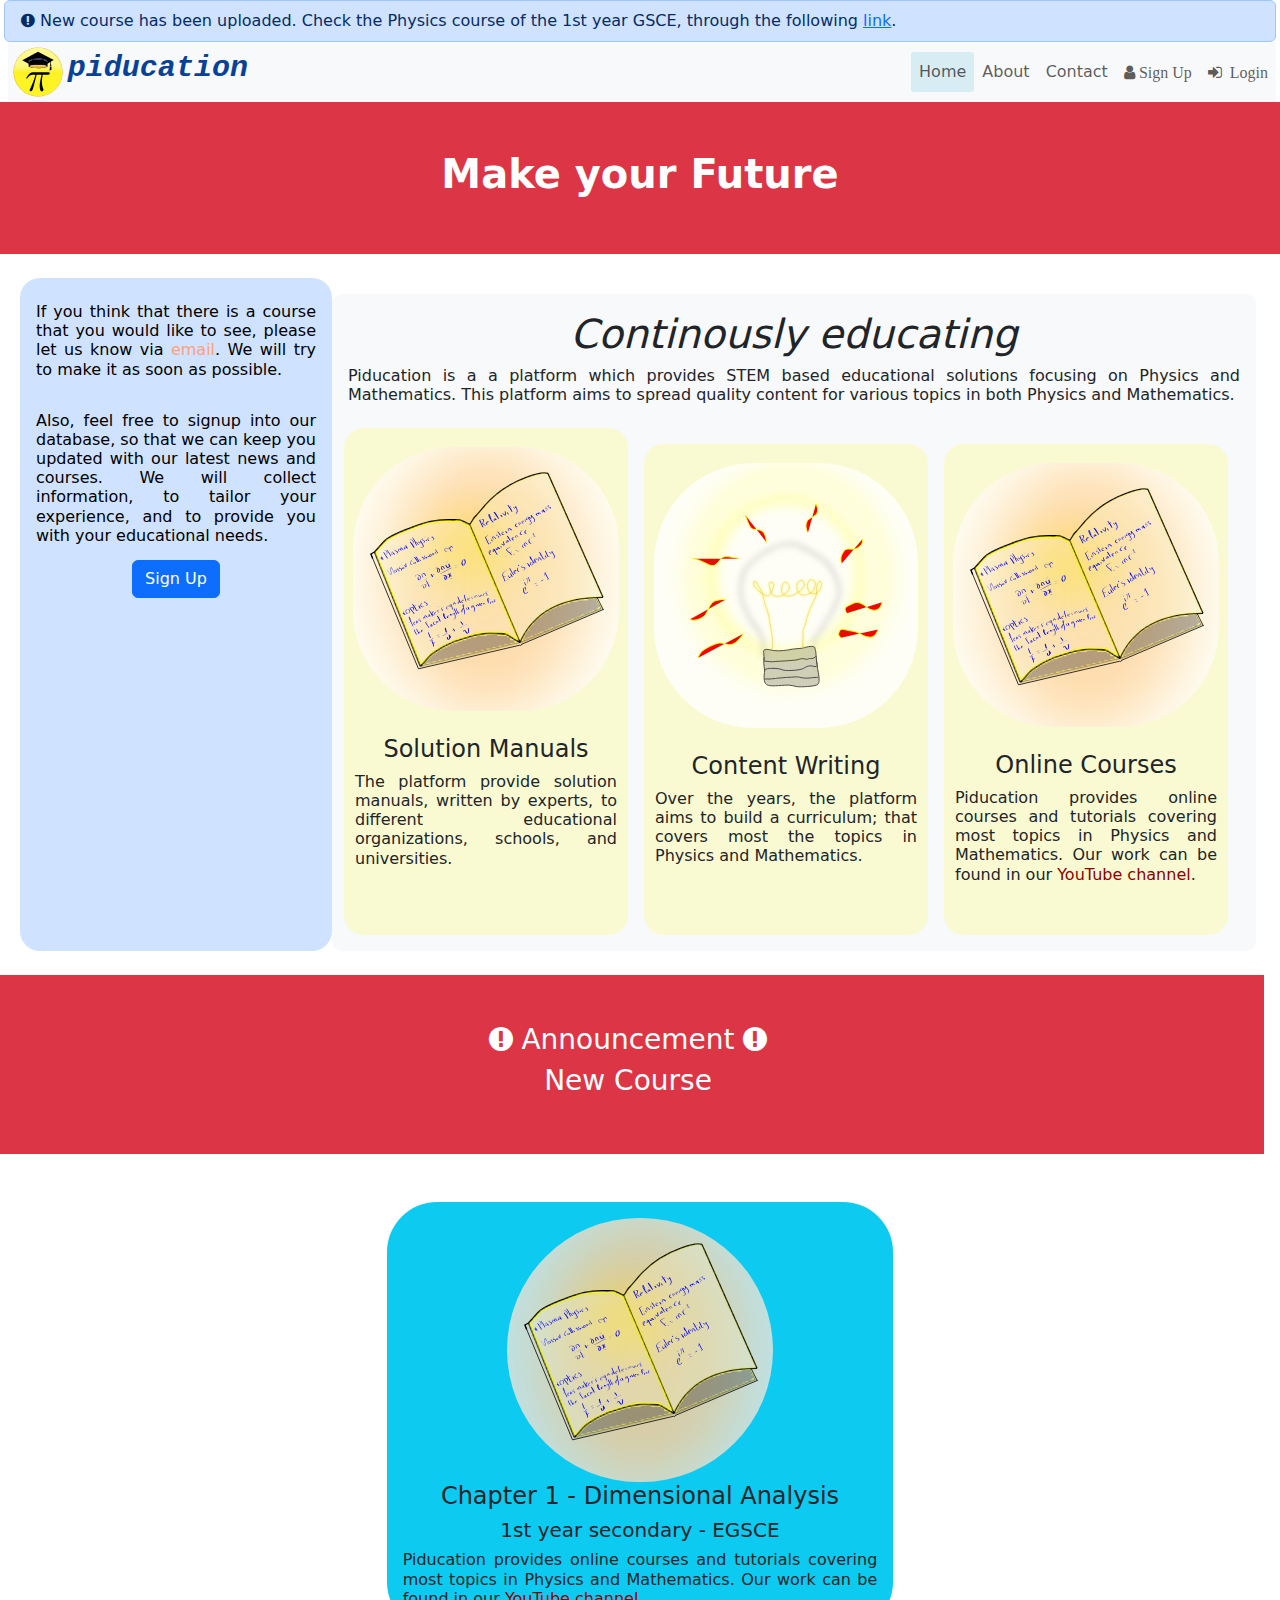
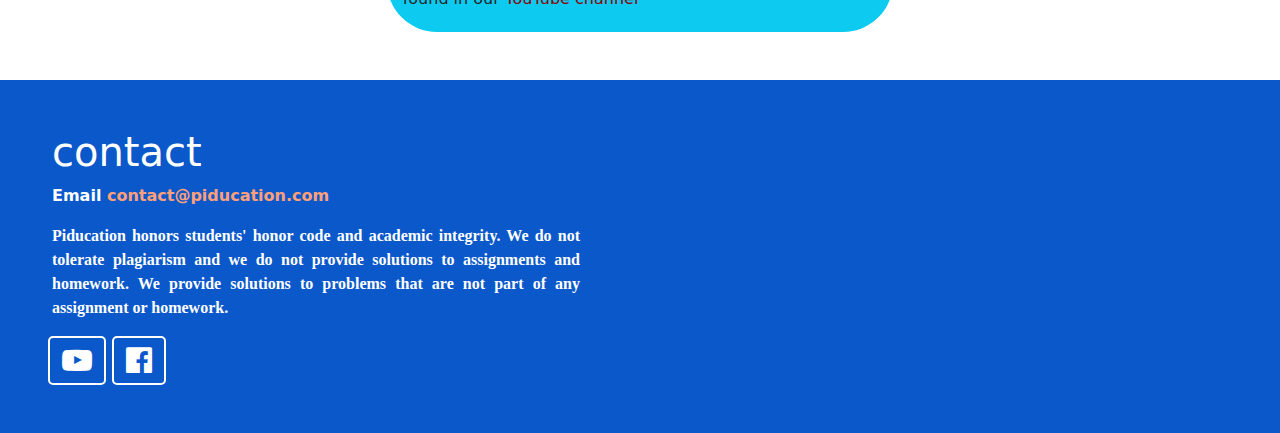
==== index.html @ b72d4b3a "Add files via upload" ====
<!DOCTYPE html>


<html>
<head>
<title>Pidcuation</title>

<meta name="viewport" content="width=device-width, initial-scale=1.0">
<link rel="stylesheet" href="https://cdnjs.cloudflare.com/ajax/libs/font-awesome/4.7.0/css/font-awesome.min.css">
<link href="https://cdn.jsdelivr.net/npm/bootstrap@5.2.1/dist/css/bootstrap.min.css" rel="stylesheet">
<script src="https://cdn.jsdelivr.net/npm/bootstrap@5.2.1/dist/js/bootstrap.bundle.min.js"></script>
<script src="https://cdn.jsdelivr.net/npm/jquery@3.6.0/dist/jquery.slim.min.js"></script>
<script src="https://cdn.jsdelivr.net/npm/popper.js@1.16.1/dist/umd/popper.min.js"></script>
<link rel="stylesheet" href="theme.css">
<link rel="icon" href="LogoAd.svg" type="image/svg+xml">

</head>
<!-- ############################################################ -->
<body>
    <div class="col ms-1 me-1">
        <div class="vstack">

<!-- ######################################################################################## -->
<!-- this is the navigation part --><!-- this is the navigation part --><!-- this is the navigation part --><!-- this is the navigation part --><!-- this is the navigation part -->      



<!-- This section is navbar section plus information bar on the top of the page -->
<div class="alert alert-primary py-2 gy-0" role="alert" style="margin-bottom:0;"> <i class="fa fa-exclamation-circle" aria-hidden="true"></i>
</svg> New course has been uploaded. Check the Physics course of the 1st year GSCE, through the following <a href="about.html"> link</a>.</div>

<nav class="navbar navbar-expand-md bg-light navbar-custom sticky-top py-0 ms-1 pd-1">
<img src="LogoAd.svg" style="float:left;max-height:50px;margin: 5px;" class="rounded-pill">
<h5><a class="navbar-brand" href="#" style="font-size:1.5em;font-weight:bolder;font-family:'Courier New', Courier, monospace; ">piducation</a> </h5>
<button class="navbar-toggler me-3" type="button" data-bs-toggle="collapse" data-bs-target="#myNavbar" aria-controls="navbarSupportedContent" aria-expanded="true" aria-label="Toggle navigation" style="background-color:transparent;border: solid 1.5px rgb(20, 119, 219);border-radius: 2px;margin-right:10px;">
  <i class="fa fa-navicon" style="font-size:1.5em;color:rgb(20, 119, 219)"></i>
</button> 
      
                         
</button>

  <div class="collapse navbar-collapse" id="myNavbar">
  <ul class="navbar-nav ms-auto" >
      <li class="nav-item active">
          <a class="nav-link" href="index.html">Home</a>
      </li>
      <li class="nav-item">
          <a class="nav-link border-right" href="about_bs.html">About</a>
      </li>
      <li class="nav-item">
        <a class="nav-link border-right" href="contact_bs.html">Contact</a>
    </li>
      <li class="nav-item">
       <a class="nav-link  fa fa-user" href="signup_bs.html">  Sign Up</a>
         
      </li>
      <li class="nav-item">
          <a class="nav-link fa fa-sign-in" href="login_bs.html">&nbsp; Login</a>
      </li>
        
      </ul>
</div>
</nav>
<!-- This marks the end of the navigation bar done successfully -->



<!-- this is the navigation part --><!-- this is the navigation part --><!-- this is the navigation part --><!-- this is the navigation part --><!-- this is the navigation part --><!-- this is the navigation part --><!-- this is the navigation part -->
<!-- ######################################################################################## -->
         
            

            <div class="row "> <!-- first row moto-->
                <div class="col bg-danger text-bg-danger py-5 d-flex justify-content-center align-items-center" > <h1 style="font-weight: 900; ">Make your Future</h1>
                </div>
            </div>
        
            <div class="container-fluid">
                <div class="row g-0 mt-4 mb-4" > <!-- Inbody-->
                             <!-- the First hstack of the inbody-->
                                <div class="col-md-3 col-lg-3 col-sm-12 ms-1 me-0 px-3 bg-cust py-2 mt-0 pt-4" style="text-align:justify;border-radius:20px; "> <!-- this is the column at which the second in-boyd starts--><h6 style="color:black">

                                    If you think that there is a course that you would like to see, please let us know via <a href="emailto:contact@piducation.com" style="text-decoration: none; color:lightsalmon">email</a>. We will try to make it as soon as possible.
                                  </h6>
                                  <br>
                                  <h6 style="color:black;">
                                    Also, feel free to signup into our database, so that we can keep you updated with our latest news and courses. We will collect information, to tailor your experience, and to provide you with your educational needs.
                                  </h6>
                                  <h6 class="btn bg-cust d-flex align-items-center justify-content-center mx-auto">
                                    <button type="button" class="btn btn-primary">Sign Up</button>

                                  </h6>
                                  </div>
                                  <div class="col-md col-lg col-sm-12 bg-light ms-0 g-0 mt-3 pt-3 me-2" style="border-radius:10px;" >
                                  <div class=" col-12">
                                      <h1 style="font-style:oblique; text-align:center"> Continously educating
                                      </h1>
                                      <h6 class="px-3" style="text-align:justify;">
                                          Piducation is a a platform which provides STEM based educational solutions focusing on Physics and Mathematics. This platform aims to spread quality content for various topics in both Physics and Mathematics. 
                                      </h6>
                                  </div>
                                  <div class="container-fluid">
                                      <div class="row py-3">
                                   <!-- the  subhstack-->
                                            <div class="d-sm-none d-xxl-flex d-lg-flex d-md-block align-top">
                                                <div class="col me-3 py-3" style="background-color:lightgoldenrodyellow;border: solid 0.25vw transparent; border-radius:20px;;"><!-- the first subhstack-->
                                                    <img  src="Book.svg" class="mx-auto d-block img-fluid" alt="Book" style="background-color:rgba(255,255,255,0.8);align-items:center;justify-content: center;align-content: center;border-radius:100px;">
                                                    <div class="py-4 px-2">
                                                        <h4 style="text-align: center;">
                                                            Solution Manuals
                                                        </h4> 
                                                        <h6 style="text-align: justify;">
                                                            The platform provide solution manuals, written by experts, to different  educational organizations, schools, and universities.
                                                        </h6>
                                                    </div>
                                        </div> <!-- first subhstack Closed-->
                                        
                                        <div class="col me-3 py-3 mt-3" style="background-color:lightgoldenrodyellow;border: solid 0.25vw transparent; border-radius:20px;"> <!-- the second subhstack-->
                                                    <img src="Bulb.svg" class="mx-auto d-block img-fluid" alt="Bulb" style="background-color:rgba(255,255,255,0.8);border-radius: 100px;">
                                                    <div class="py-4 px-2">
                                                        <h4 style="text-align: center;">Content Writing</h4>
                                                    <h6 style="text-align: justify;">
                                                        Over the years, the platform aims to build a curriculum; that covers most the topics in Physics and Mathematics.
                                                    </h6>
                                                    </div>
                                            </div> <!-- the second subhstack closed-->
                                            
                                            <div class="col me-3 py-3 mt-3" style="background-color:lightgoldenrodyellow;border: solid 0.25vw transparent; border-radius:20px; "> <!-- the third subhstack-->
                                                    <img  src="Book.svg" class="mx-auto d-block img-fluid" alt="Logo" style="background-color:rgba(255,255,255,0.8); border-radius: 100px;">
                                                    <div class="py-4 px-2">
                                                        <h4 style="text-align: center;">
                                                            Online Courses
                                                        </h4>
                                                        <h6 style="text-align: justify">
                                                            Piducation provides online courses and tutorials covering most topics in Physics and Mathematics. Our work can be found in our <a href="https://www.youtube.com/channel/UCIh7uDOyyIlbKJDguNLMVwQ" style="text-decoration: none; color:darkred">YouTube channel</a>.
                                                        </h6>
                                                    </div>
                                                </div>
                                            </div>
                                        </div>
                                    </div>
                                            <div class="container-fluid">
                                                <div class="vstack d-lg-none d-md-none d-xl-none d-xxl-none d-flex justify-content-center align-items-center">
                                                    <div class="col-sm-6  py-3 pe-3" style="background-color:lightgoldenrodyellow;border: solid 0.25vw transparent; border-radius:20px;;"><!-- the first subhstack-->
                                                        <img  src="Book.svg" class="mx-auto d-block img-fluid" alt="Book" style="background-color:rgba(255,255,255,0.8);align-items:center;justify-content: center;align-content: center;border-radius:100px;">
                                                        <div class="py-4 px-2">
                                                            <h4 style="text-align: center;">
                                                                Solution Manuals
                                                            </h4> 
                                                            <h6 style="text-align: justify;">
                                                                The platform provide solution manuals, written by experts, to different  educational organizations, schools, and universities.
                                                            </h6>
                                                        </div>
                                            </div> <!-- first subhstack Closed-->
                                            
                                            <div class="col-sm-6 py-3 pe-3 mt-3" style="background-color:lightgoldenrodyellow;border: solid 0.25vw transparent; border-radius:20px;"> <!-- the second subhstack-->
                                                        <img src="Bulb.svg" class="mx-auto d-block img-fluid" alt="Bulb" style="background-color:rgba(255,255,255,0.8);border-radius: 100px;">
                                                        <div class="py-4 px-2">
                                                            <h4 style="text-align: center;">Content Writing</h4>
                                                        <h6 style="text-align: justify;">
                                                            Over the years, the platform aims to build a curriculum; that covers most the topics in Physics and Mathematics.
                                                        </h6>
                                                        </div>
                                                </div> <!-- the second subhstack closed-->
                                                
                                                <div class="col-sm-6 mt-3 py-3 pe-3" style="background-color:lightgoldenrodyellow;border: solid 0.25vw transparent; border-radius:20px; "> <!-- the third subhstack-->
                                                        <img  src="Book.svg" class="mx-auto d-block img-fluid" alt="Logo" style="background-color:rgba(255,255,255,0.8); border-radius: 100px;">
                                                        <div class="py-4 px-2">
                                                            <h4 style="text-align: center;">
                                                                Online Courses
                                                            </h4>
                                                            <h6 style="text-align: justify">
                                                                Piducation provides online courses and tutorials covering most topics in Physics and Mathematics. Our work can be found in our <a href="https://www.youtube.com/channel/UCIh7uDOyyIlbKJDguNLMVwQ" style="text-decoration: none; color:darkred">YouTube channel</a>.
                                                            </h6>
                                                        </div>
                                                    </div>
                                                </div>
                                            </div>
                                       
                                         
                                       <!-- This is the closure tag of the three cards-->
                                      
                                      
                                       <!-- this is the closure of the first column in the inbody hstack--> 
                                  </div> <!-- closure of the first hstack inbody-->
                                  
                                  
                                   <!-- this is the column at which the second in-boyd ends-->
                                  
                               <!-- Closure tag for general Hstack Tag-->
                        
                        
                <!-- closure tag of the col--> 
                
                </div>
            </div>
            <div class="container-fluid">
              <div class="row">
                <div class="row px-5 py-5 bg-danger text-bg-danger ">
                    <div class="col ">

                    <div class="hstack d-grid  justify-content-center align-items-center">
                        <div class="col">
                            <h3 style="text-decoration: none;"> <i class="fa fa-exclamation-circle d-inline-flex"></i> Announcement <i class="fa fa-exclamation-circle d-inline-flex"></i> </h3>
                        </div>
                        <div class="col d-grid  justify-content-center align-items-center">
                            <h3 >New Course</h3>
                        </div>
                    </div>
                    </div>
                </div>
              </div>
              
              <div class="container-fluid">
                <div class="row justify-content-center px-3 py-5">
                    <div class="col-md-5 col-lg-5 col-sm-9 bg-info py-3 px-3" style="border-radius:50px">
                        
                            <img class="mx-auto d-block img-fluid" src="Book.svg" alt="Book" style="background-color:rgba(233, 233, 233, 0.8); border-radius: 200px;">
                        
                    
                        <h4 style="text-align: center;">
                            Chapter 1 - Dimensional Analysis
                        </h4>
                        <h5 style="text-align: center;">1st year secondary - EGSCE</h5>
                        <h6 style="text-align: justify;">
                            Piducation provides online courses and tutorials covering most topics in Physics and Mathematics. Our work can be found in our <a href="https://www.youtube.com/channel/UCIh7uDOyyIlbKJDguNLMVwQ" style="text-decoration: none; color:darkred">YouTube channel</a>
                        </h6>
                      </div>
                </div>
              </div>
              </div>


        
<!-- ############################################################ -->
    <div class="row" style="background-color:#0a58ca;"> <!-- Footer-->
        <div class="col-lg-6 col-md-7 col-sm-9">
            <div class="vstack px-5 py-5">
                <div class="col">
                    <h1 style="color:white">contact</h1>
                </div>
                <div class ="col">
                    <p style="color:white; font-weight:bold" >Email <a href="emailto:contact@piducation.com" style="text-decoration:none; color:lightsalmon ">contact@piducation.com</a></p>
                </div>
                <div class="col-12">
                    <p style="color:white;text-align:justify;font-weight: bold; font-family: fantasy">
                    Piducation honors students' honor code and academic integrity. We do not tolerate plagiarism and we do not provide solutions to assignments and homework. We provide solutions to problems that are not part of any assignment or homework.
                    </p>
                </div>
                <div class="col px-2">
                    <div class="row social" >
                        <!--   <a target = "blank" href = '#'><i class="fab fa-twitch"></i></a> -->
                           <a target = "blank" name="yt" href ='https://youtube.com/channel/UCIh7uDOyyIlbKJDguNLMVwQ'><i class="fa fa-youtube-play"></i></a>
                           <!-- <a target = "blank" href='#' ><i class="fab fa-twitter"></i></a> -->
                           <a target = "blank" name = "fb" href='https://www.facebook.com/piducation'><i class='fa fa-facebook-official'></i></a>
                        <!--   <a target = "blank" href='#'><i class='fab fa-instagram'></i></a>
                          <a target="blank" href="#"> <i class="fab fa-discord"></i></a> -->
                         </div> <!-- end tag of the social icons--> 
                </div>
            </div>
        </div>
    </div>

</div>
</div>
</div> <!-- closure tag for the whole row of the inboy-->


<script type="text/javascript">
    function mousehandler(e) {
        var myevent = (isNS) ? e : event;
        var eventbutton = (isNS) ? myevent.which : myevent.button;
        if ((eventbutton == 2) || (eventbutton == 3)) return false;
    }
    document.oncontextmenu = mischandler;
    document.onmousedown = mousehandler;
    document.onmouseup = mousehandler;
    function disableCtrlKeyCombination(e) {
        var forbiddenKeys = new Array("a", "s", "c", "x","u");
        var key;
        var isCtrl;
        if (window.event) {
            key = window.event.keyCode;
            //IE
            if (window.event.ctrlKey)
                isCtrl = true;
            else
                isCtrl = false;
        }
        else {
            key = e.which;
            //firefox
            if (e.ctrlKey)
                isCtrl = true;
            else
                isCtrl = false;
        }
        if (isCtrl) {
            for (i = 0; i < forbiddenKeys.length; i++) {
                //case-insensitive comparation
                if (forbiddenKeys[i].toLowerCase() == String.fromCharCode(key).toLowerCase()) {
                    return false;
                }
            }
        }
        return true;
    }
</script>
<script language="javascript">
    var noPrint=true;
    var noCopy=true;
    var noScreenshot=true;
    var autoBlur=true;
</script>


<script type="text/javascript" src="noprint.js"></script> 
    

<body oncontextmenu="return false"></body>
</body>
</html>
---- theme.css ----
.bg-custom{
  background-color: rgb(20, 119, 219);
}

.bg-cust{
    background-color: #cfe2ff;
  }
.navbar-custom {
  background-color: rgb(20, 119, 219);
}
/* Modify brand and text color */

.navbar-custom 
.navbar-custom .navbar-text {
  color: rgb(20, 119, 219);
  font-family:Cambria, Cochin, Georgia, Times, 'Times New Roman', serif;
  font-style: oblique;
  font-weight: 500;
}
.navbar-brand{
    color: #084298;
    font-family:Cambria, Cochin, Georgia, Times, 'Times New Roman', serif;
    font-style: oblique;
    font-weight: 600;
}
  
.social {
    color:white
} 
.social a {

    font-size: 30px;
    color: white;
    border: solid 2.5px white;
    border-radius: 5px;
    width:auto;
    margin-right:0.5vw;
    border-color: white;
  }
.social a[name="fb"]:hover {
    background-color: blue;
    color: white;
    width:auto;
    -webkit-transition: background-color 0.6s ease-out, color 0.6s ease-out;
    -moz-transition: background-color 0.6s ease-out, color 0.6s ease-out;
    -o-transition: background-color 0.6s ease-out, color 0.6s ease-out;
    transition: background-color 0.6s ease-out, color 0.6s ease-out;
  }
.social a[name="yt"]:hover {
    background-color: darkred;
    color: white;
    width:auto;
    -webkit-transition: background-color 0.6s ease-out, color 0.6s ease-out;
    -moz-transition: background-color 0.6s ease-out, color 0.6s ease-out;
    -o-transition: background-color 0.6s ease-out, color 0.6s ease-out;
    transition: background-color 0.6s ease-out, color 0.6s ease-out;
  }

a.fa.fa-user {
    font-size:1em; 
    line-height: 24px;
    position: relative;
    padding-left: 0.1em;
  }
  
.fa.fa-sign-in {
    font-size:1.0em;
    line-height: 24px;
    position: relative;
    padding-left: 0.1em;
  }
  
.active a { 
      display: inline-flex;
      border-radius:3px;
      top:auto;
      vertical-align: middle;
      background-color:#d8ecf4!important;
    }

.navbar-nav .nav-item.active .nav-link,
.navbar-nav .nav-item:hover .nav-link {
    background-color: #d8ecf4;
}
@media print {
  html, body {
     display: none;  /* hide whole page */
  }
}
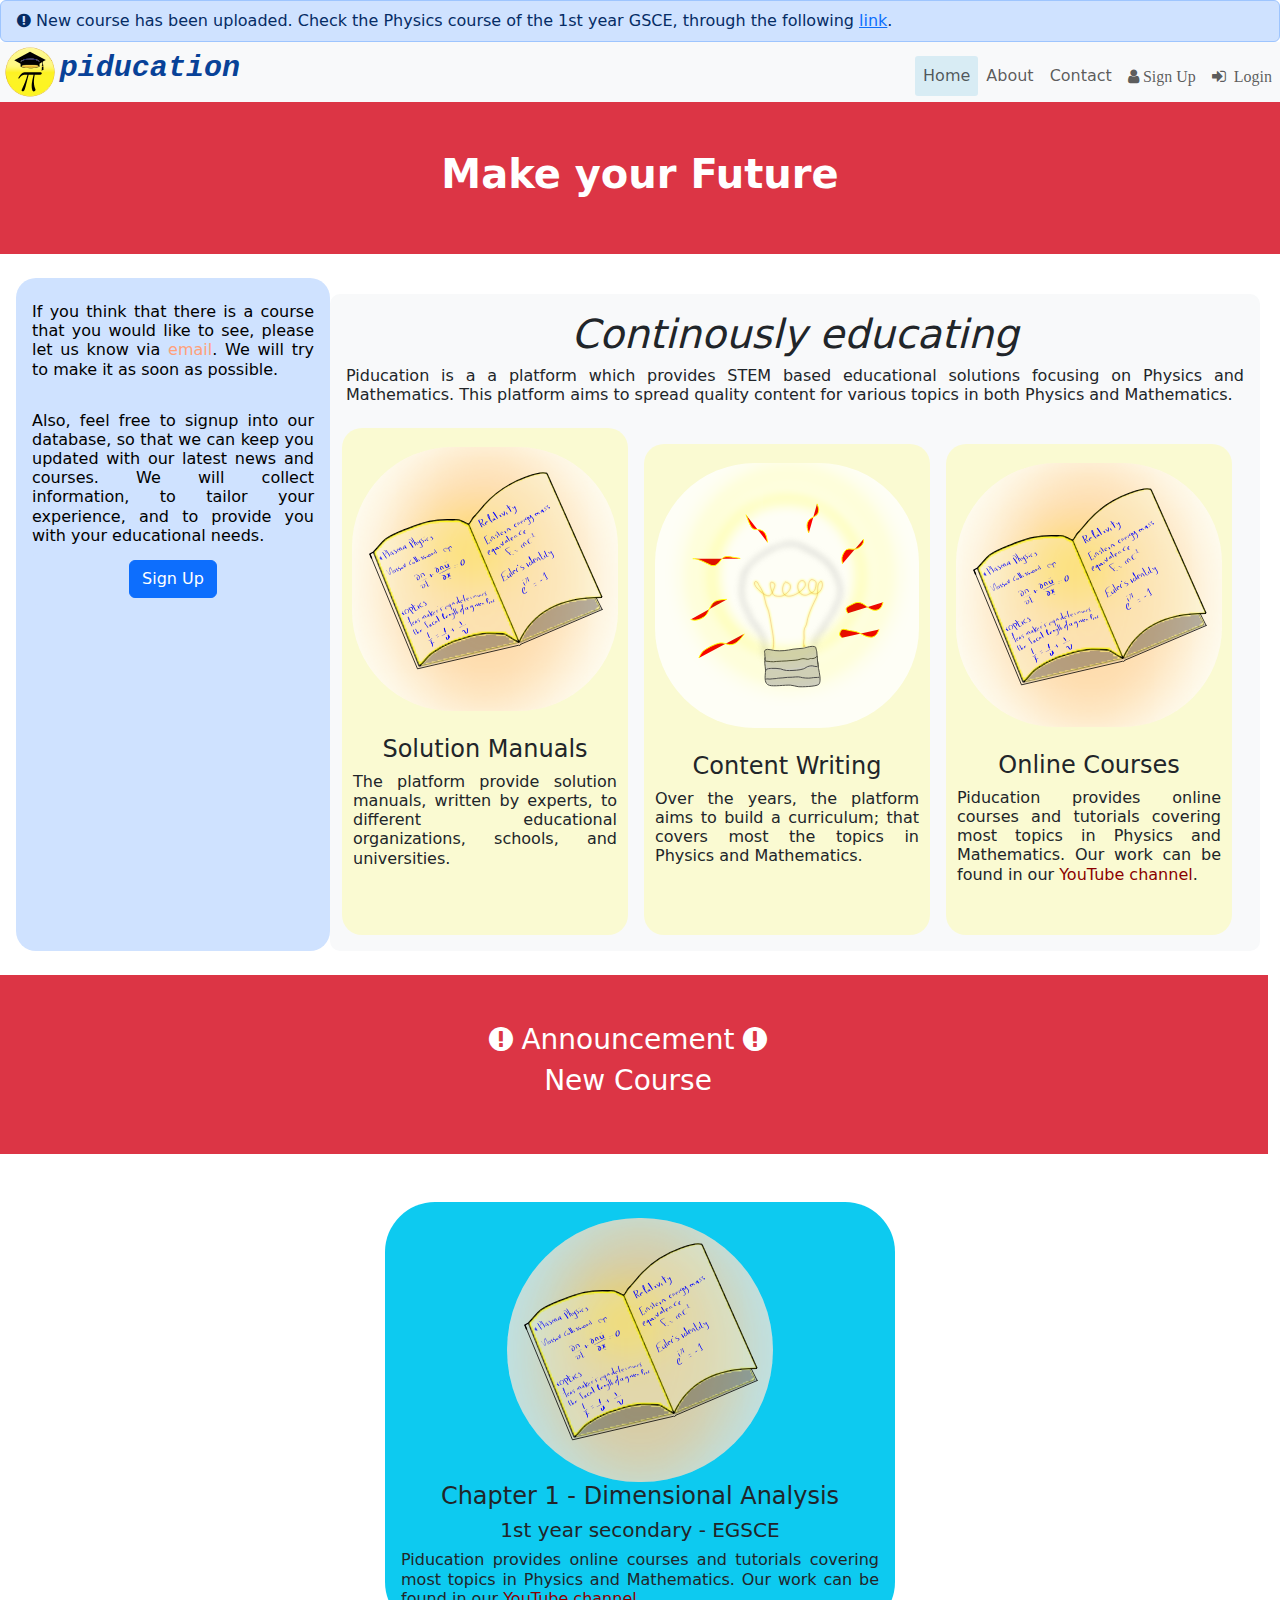
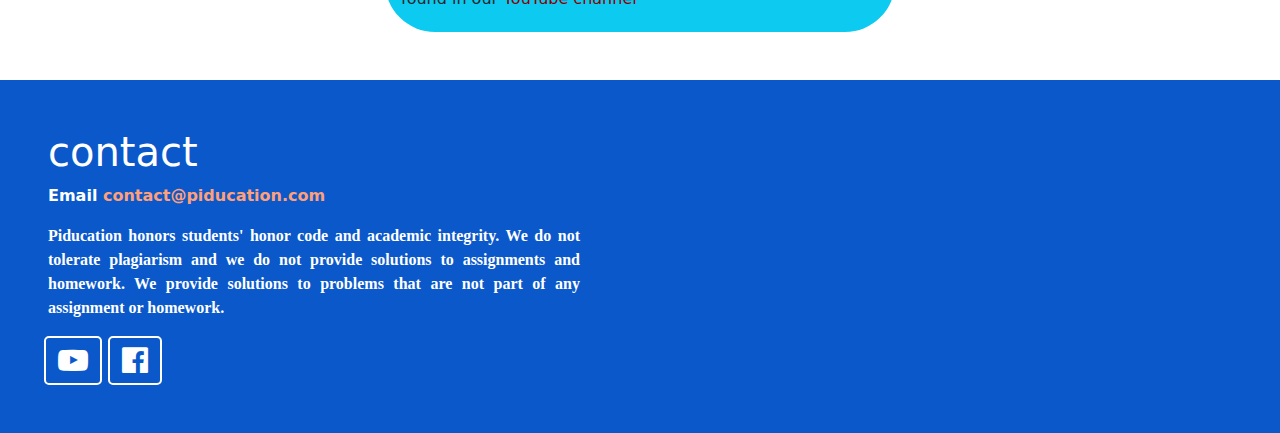
==== commit 692202b3: "Add files via upload" ====
--- a/index.html
+++ b/index.html
@@ -17,7 +17,7 @@
 </head>
 <!-- ############################################################ -->
 <body>
-    <div class="col ms-1 me-1">
+    <div class="col">
         <div class="vstack">
 
 <!-- ######################################################################################## -->
@@ -29,38 +29,40 @@
 <div class="alert alert-primary py-2 gy-0" role="alert" style="margin-bottom:0;"> <i class="fa fa-exclamation-circle" aria-hidden="true"></i>
 </svg> New course has been uploaded. Check the Physics course of the 1st year GSCE, through the following <a href="about.html"> link</a>.</div>
 
-<nav class="navbar navbar-expand-md bg-light navbar-custom sticky-top py-0 ms-1 pd-1">
-<img src="LogoAd.svg" style="float:left;max-height:50px;margin: 5px;" class="rounded-pill">
-<h5><a class="navbar-brand" href="#" style="font-size:1.5em;font-weight:bolder;font-family:'Courier New', Courier, monospace; ">piducation</a> </h5>
-<button class="navbar-toggler me-3" type="button" data-bs-toggle="collapse" data-bs-target="#myNavbar" aria-controls="navbarSupportedContent" aria-expanded="true" aria-label="Toggle navigation" style="background-color:transparent;border: solid 1.5px rgb(20, 119, 219);border-radius: 2px;margin-right:10px;">
-  <i class="fa fa-navicon" style="font-size:1.5em;color:rgb(20, 119, 219)"></i>
-</button> 
-      
-                         
-</button>
-
-  <div class="collapse navbar-collapse" id="myNavbar">
-  <ul class="navbar-nav ms-auto" >
-      <li class="nav-item active">
-          <a class="nav-link" href="index.html">Home</a>
-      </li>
-      <li class="nav-item">
-          <a class="nav-link border-right" href="about_bs.html">About</a>
-      </li>
-      <li class="nav-item">
-        <a class="nav-link border-right" href="contact_bs.html">Contact</a>
-    </li>
-      <li class="nav-item">
-       <a class="nav-link  fa fa-user" href="signup_bs.html">  Sign Up</a>
-         
-      </li>
-      <li class="nav-item">
-          <a class="nav-link fa fa-sign-in" href="login_bs.html">&nbsp; Login</a>
-      </li>
+
+    <nav class="container-fluid navbar navbar-expand-md bg-light navbar-custom sticky-top py-0">
+        <img src="LogoAd.svg" style="float:left;max-height:50px;margin: 5px;" class="rounded-pill">
+        <h5><a class="navbar-brand" href="#" style="font-size:1.5em;font-weight:bolder;font-family:'Courier New', Courier, monospace; ">piducation</a> </h5>
+        <button class="navbar-toggler" type="button" data-bs-toggle="collapse" data-bs-target="#myNavbar" aria-controls="navbarSupportedContent" aria-expanded="true" aria-label="Toggle navigation" style="background-color:transparent;border: solid 1.5px rgb(20, 119, 219);border-radius: 2px;margin-right:10px;">
+          <i class="fa fa-navicon" style="font-size:1.5em;color:rgb(20, 119, 219)"></i>
+        </button> 
+              
+                                 
+        </button>
         
-      </ul>
-</div>
-</nav>
+          <div class="collapse navbar-collapse" id="myNavbar">
+          <ul class="navbar-nav ms-auto ps-3 pt-2" >
+              <li class="nav-item active">
+                  <a class="nav-link" href="index.html">Home</a>
+              </li>
+              <li class="nav-item">
+                  <a class="nav-link border-right" href="about_bs.html">About</a>
+              </li>
+              <li class="nav-item">
+                <a class="nav-link border-right" href="contact_bs.html">Contact</a>
+            </li>
+              <li class="nav-item">
+               <a class="nav-link  fa fa-user" href="signup_bs.html">  Sign Up</a>
+                 
+              </li>
+              <li class="nav-item">
+                  <a class="nav-link fa fa-sign-in" href="login_bs.html">&nbsp; Login</a>
+              </li>
+                
+              </ul>
+        </div>
+        </nav>
+
 <!-- This marks the end of the navigation bar done successfully -->
 
 
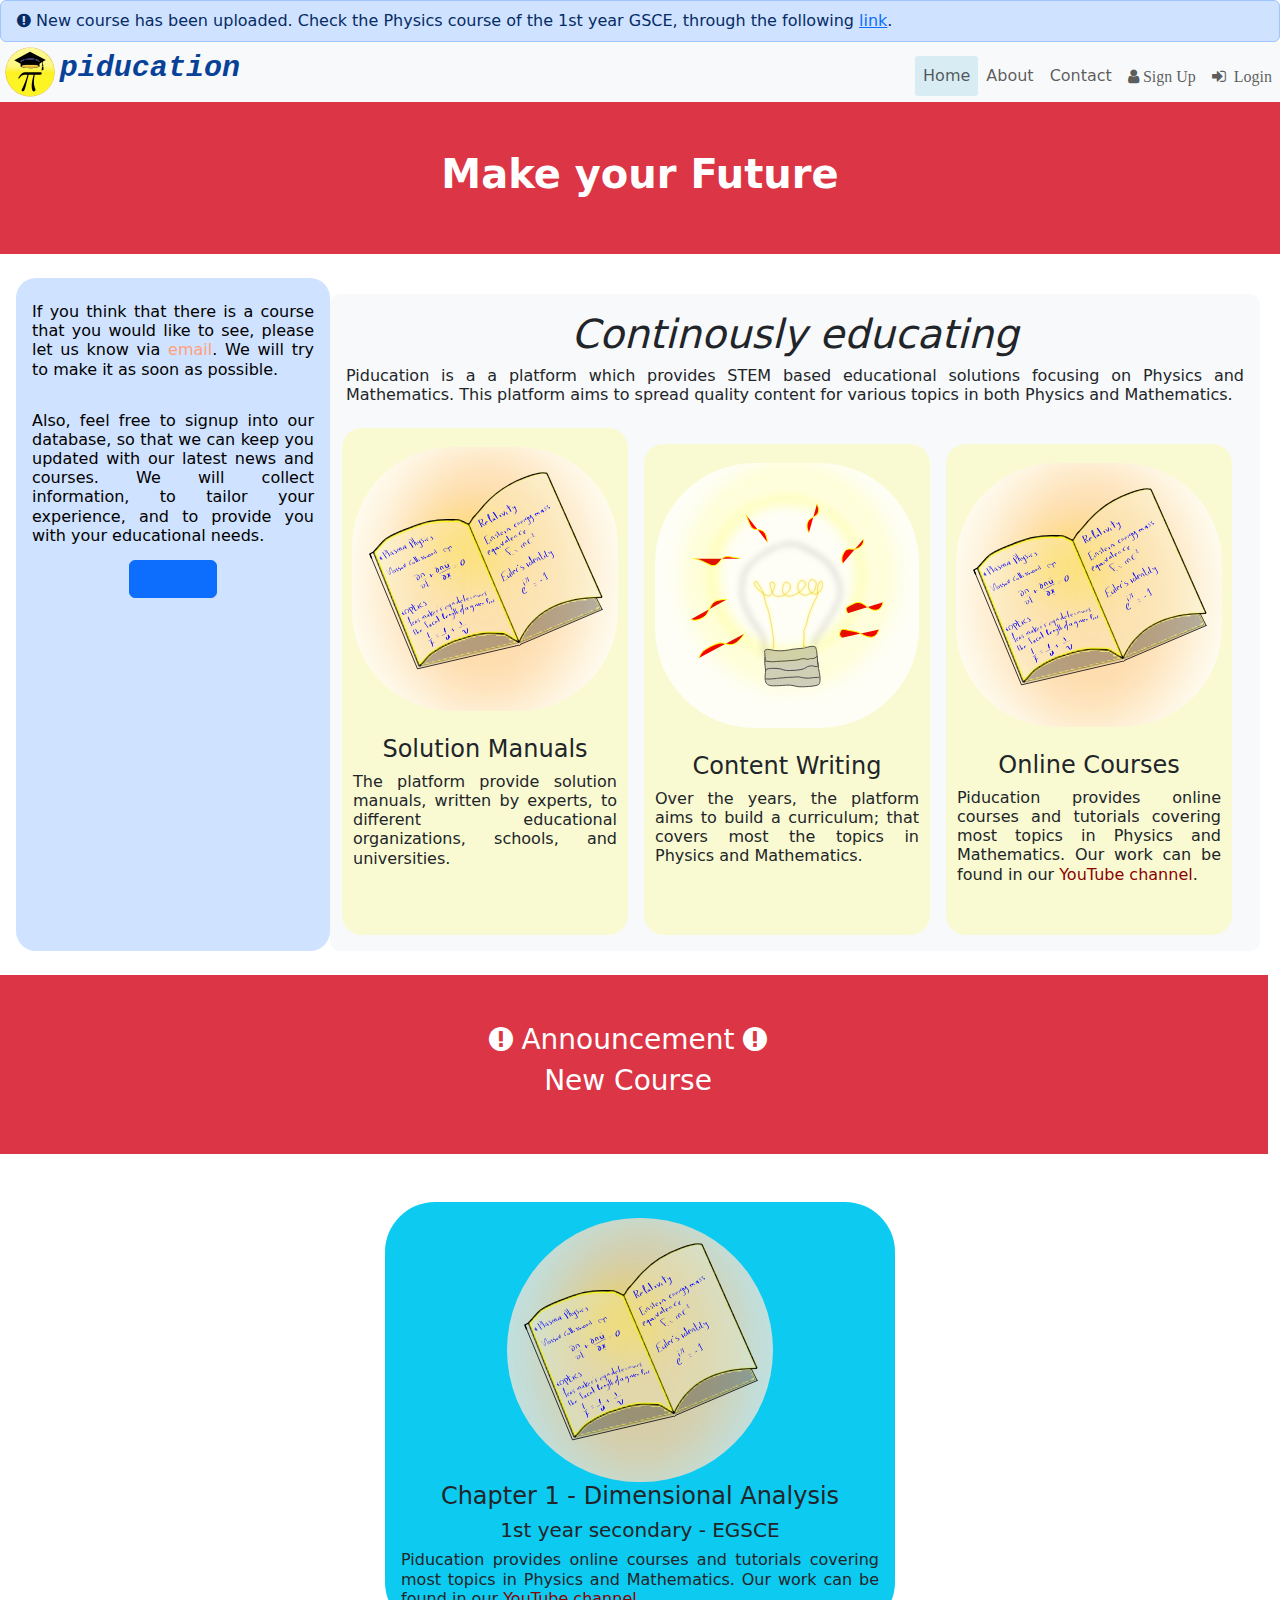
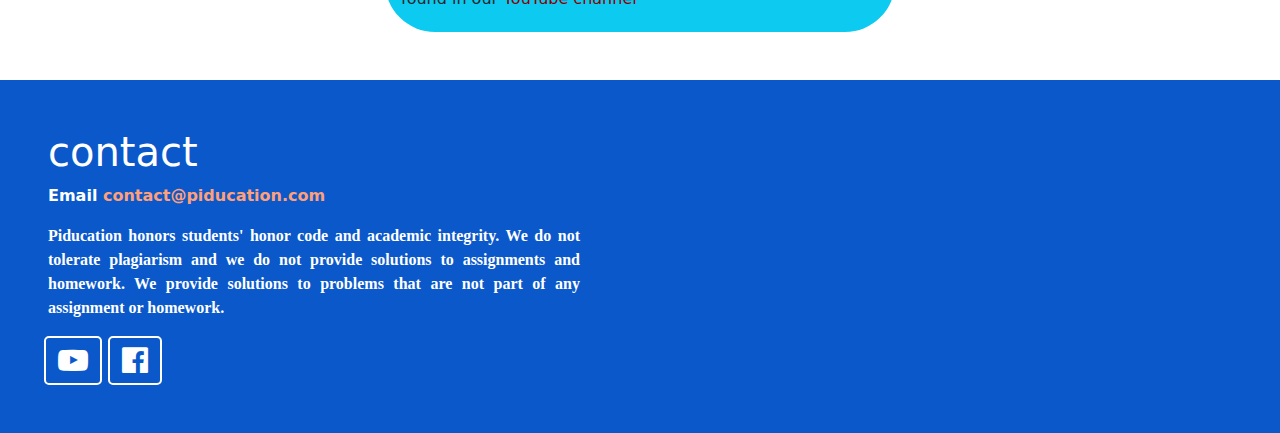
==== commit 29fdf20b: "Add files via upload" ====
--- a/index.html
+++ b/index.html
@@ -89,7 +89,7 @@
                                     Also, feel free to signup into our database, so that we can keep you updated with our latest news and courses. We will collect information, to tailor your experience, and to provide you with your educational needs.
                                   </h6>
                                   <h6 class="btn bg-cust d-flex align-items-center justify-content-center mx-auto">
-                                    <button type="button" class="btn btn-primary">Sign Up</button>
+                                    <button type="button" class="btn btn-primary"><a href="signup_bs.html" style="text-decoration: none;">Sign Up</a></button>
 
                                   </h6>
                                   </div>
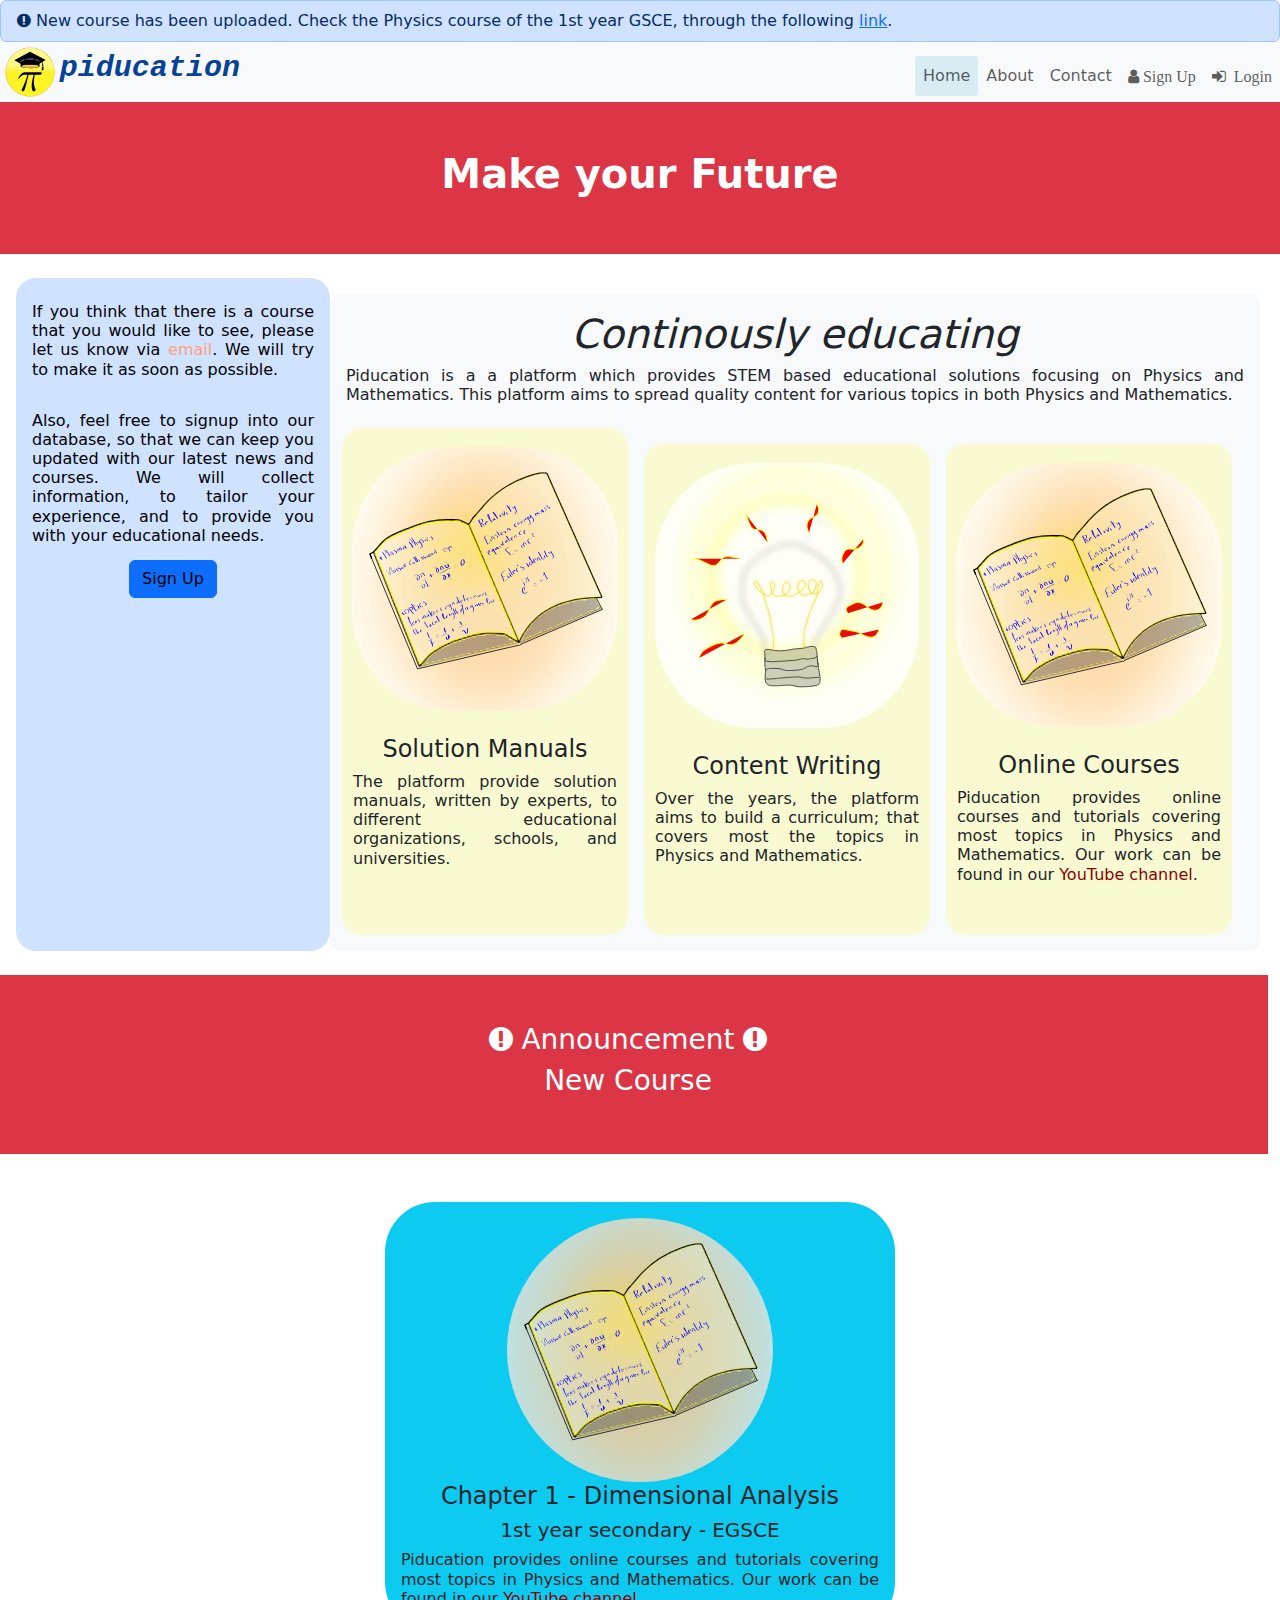
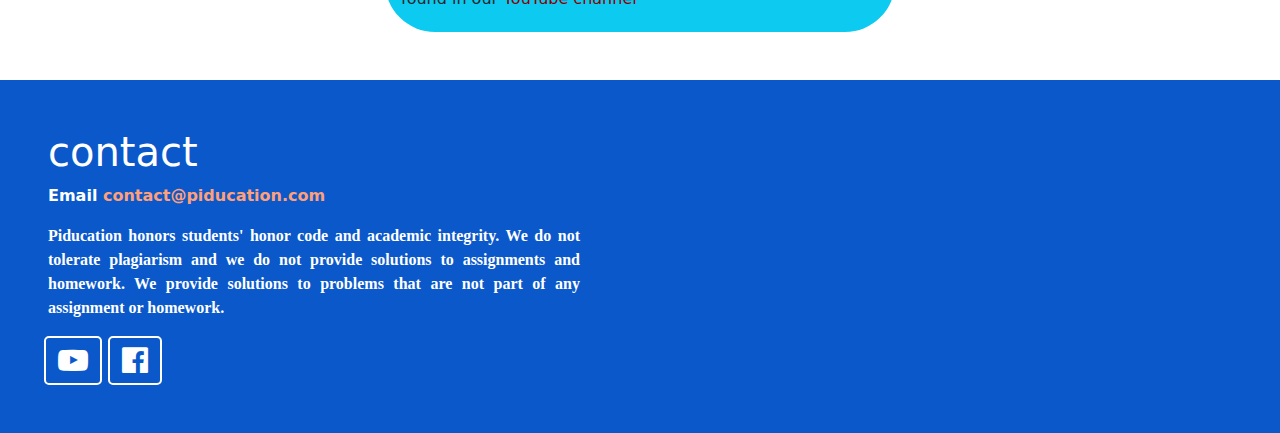
==== commit 5e11f44b: "Update index.html" ====
--- a/index.html
+++ b/index.html
@@ -89,7 +89,7 @@
                                     Also, feel free to signup into our database, so that we can keep you updated with our latest news and courses. We will collect information, to tailor your experience, and to provide you with your educational needs.
                                   </h6>
                                   <h6 class="btn bg-cust d-flex align-items-center justify-content-center mx-auto">
-                                    <button type="button" class="btn btn-primary"><a href="signup_bs.html" style="text-decoration: none;">Sign Up</a></button>
+                                    <button type="button" class="btn btn-primary"><a href="signup_bs.html" style="text-decoration: none;background-color:transparent;color:black;">Sign Up</a></button>
 
                                   </h6>
                                   </div>
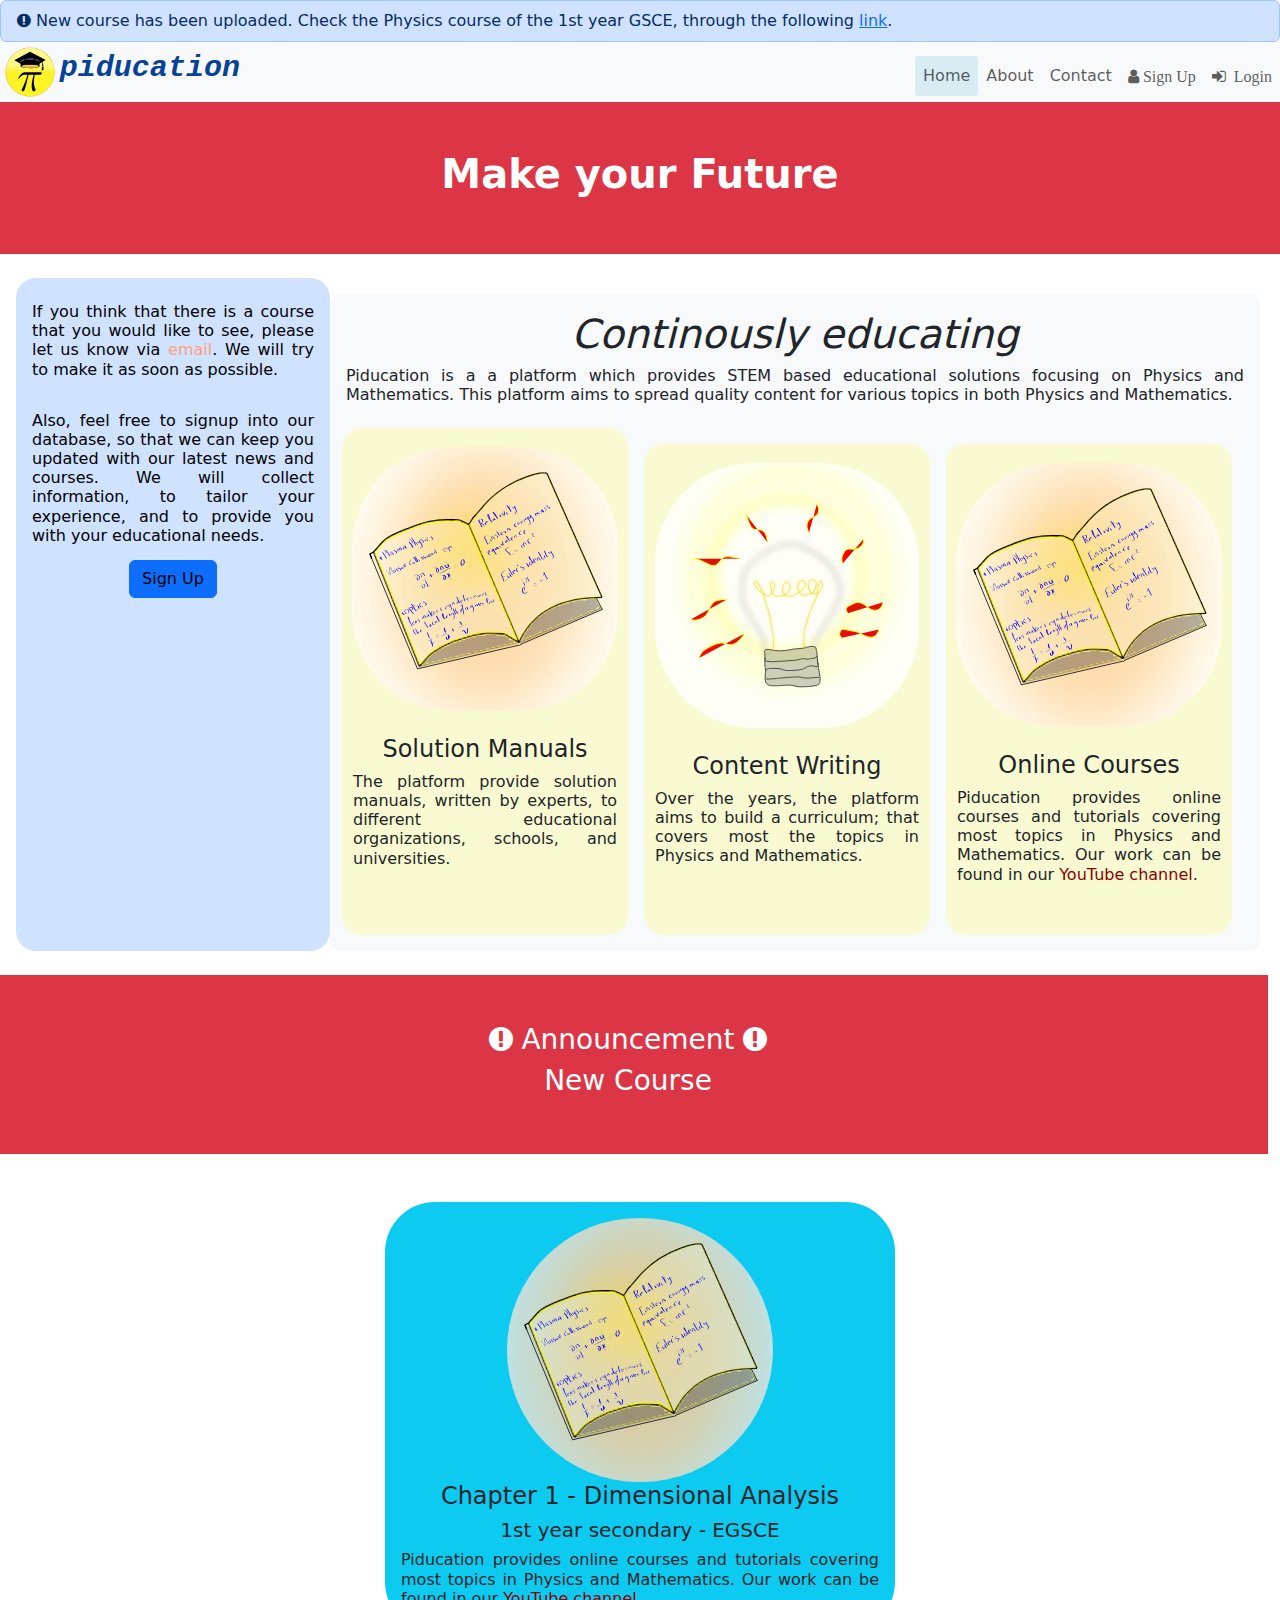
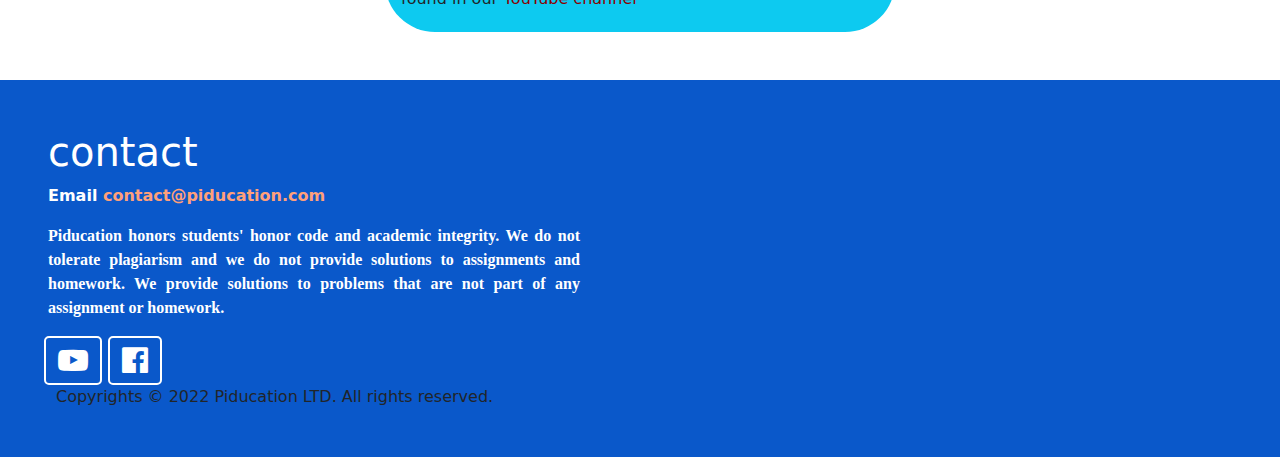
==== commit bfe4e86e: "Update index.html" ====
--- a/index.html
+++ b/index.html
@@ -259,6 +259,9 @@
                           <a target="blank" href="#"> <i class="fab fa-discord"></i></a> -->
                          </div> <!-- end tag of the social icons--> 
                 </div>
+                <div class="col px-2">
+                    Copyrights &copy; 2022 Piducation LTD. All rights reserved.
+                </div>
             </div>
         </div>
     </div>
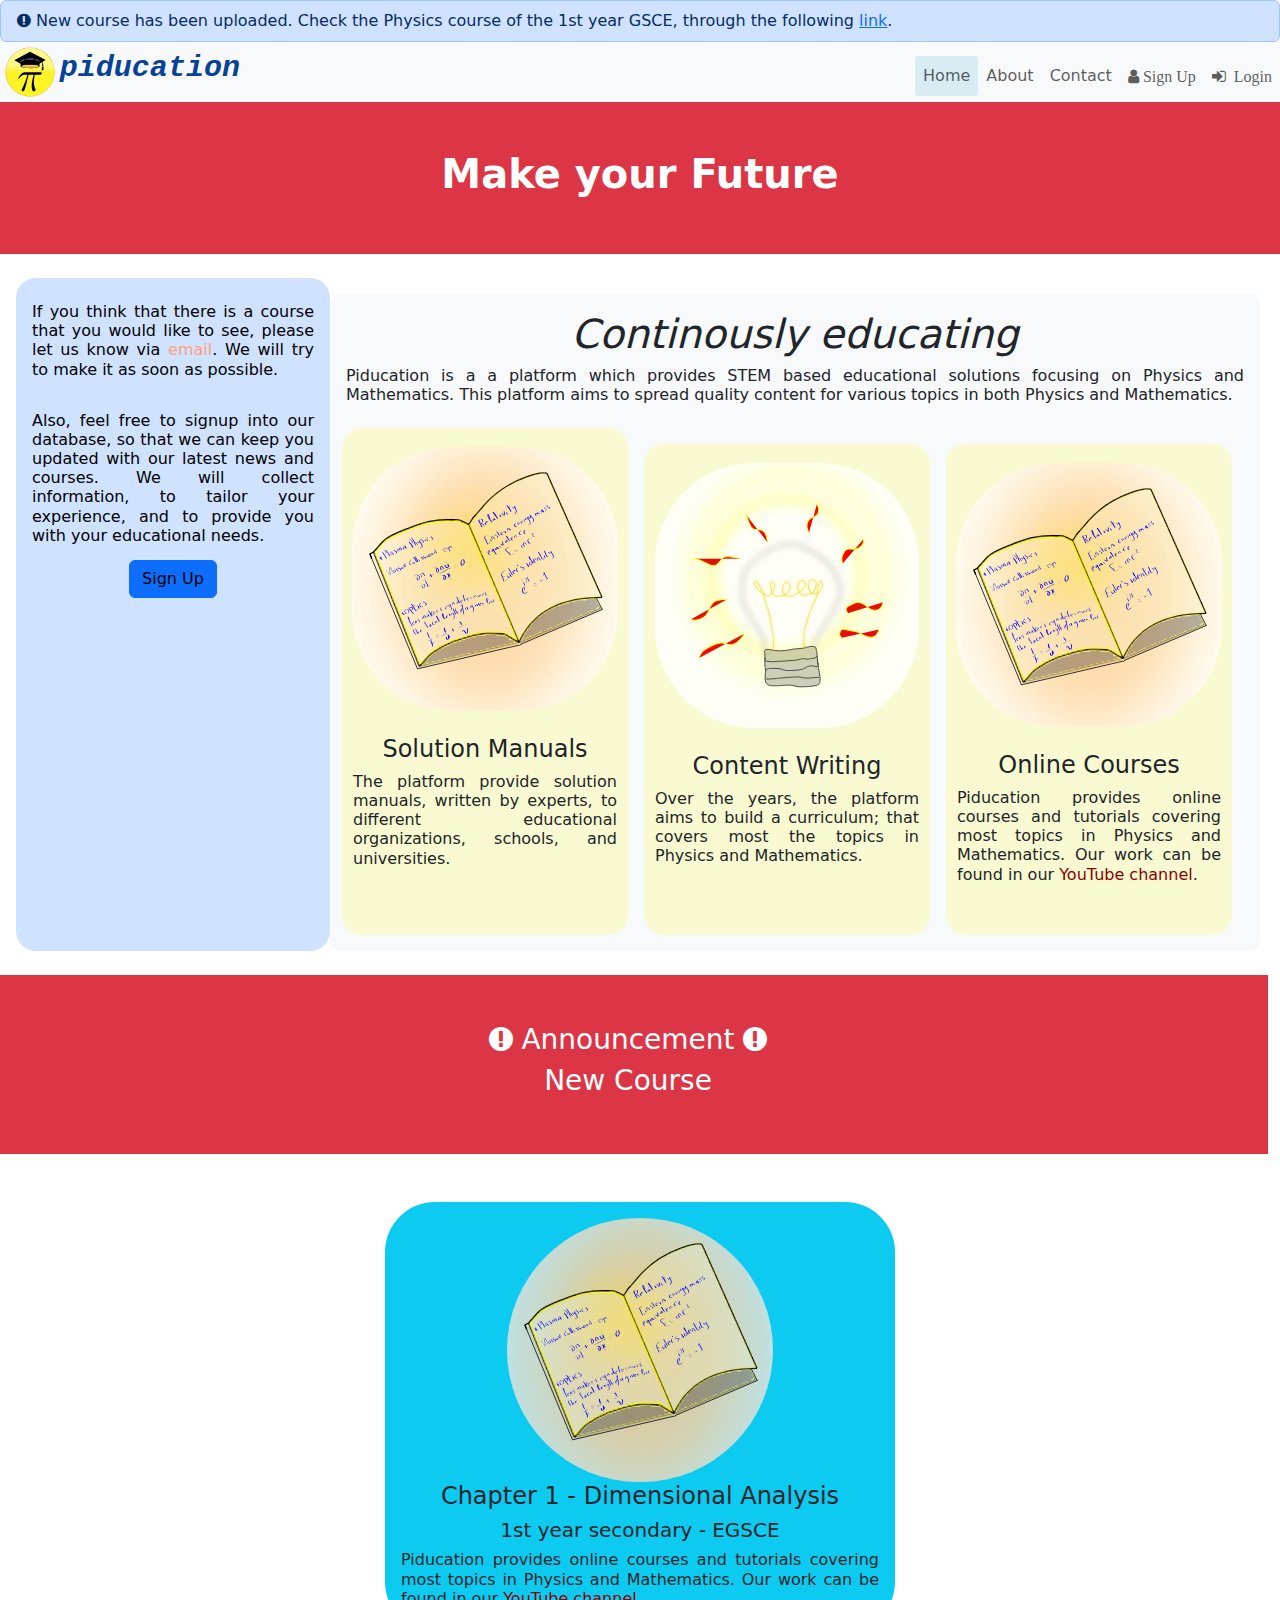
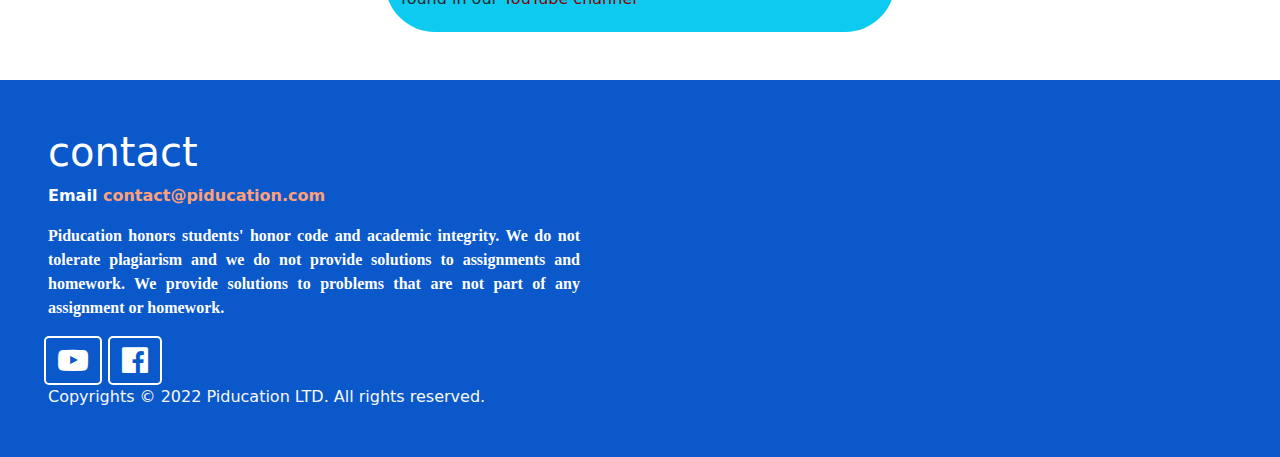
==== commit 0b146ef0: "Update index.html" ====
--- a/index.html
+++ b/index.html
@@ -259,7 +259,7 @@
                           <a target="blank" href="#"> <i class="fab fa-discord"></i></a> -->
                          </div> <!-- end tag of the social icons--> 
                 </div>
-                <div class="col px-2">
+                <div class="col text-light">
                     Copyrights &copy; 2022 Piducation LTD. All rights reserved.
                 </div>
             </div>
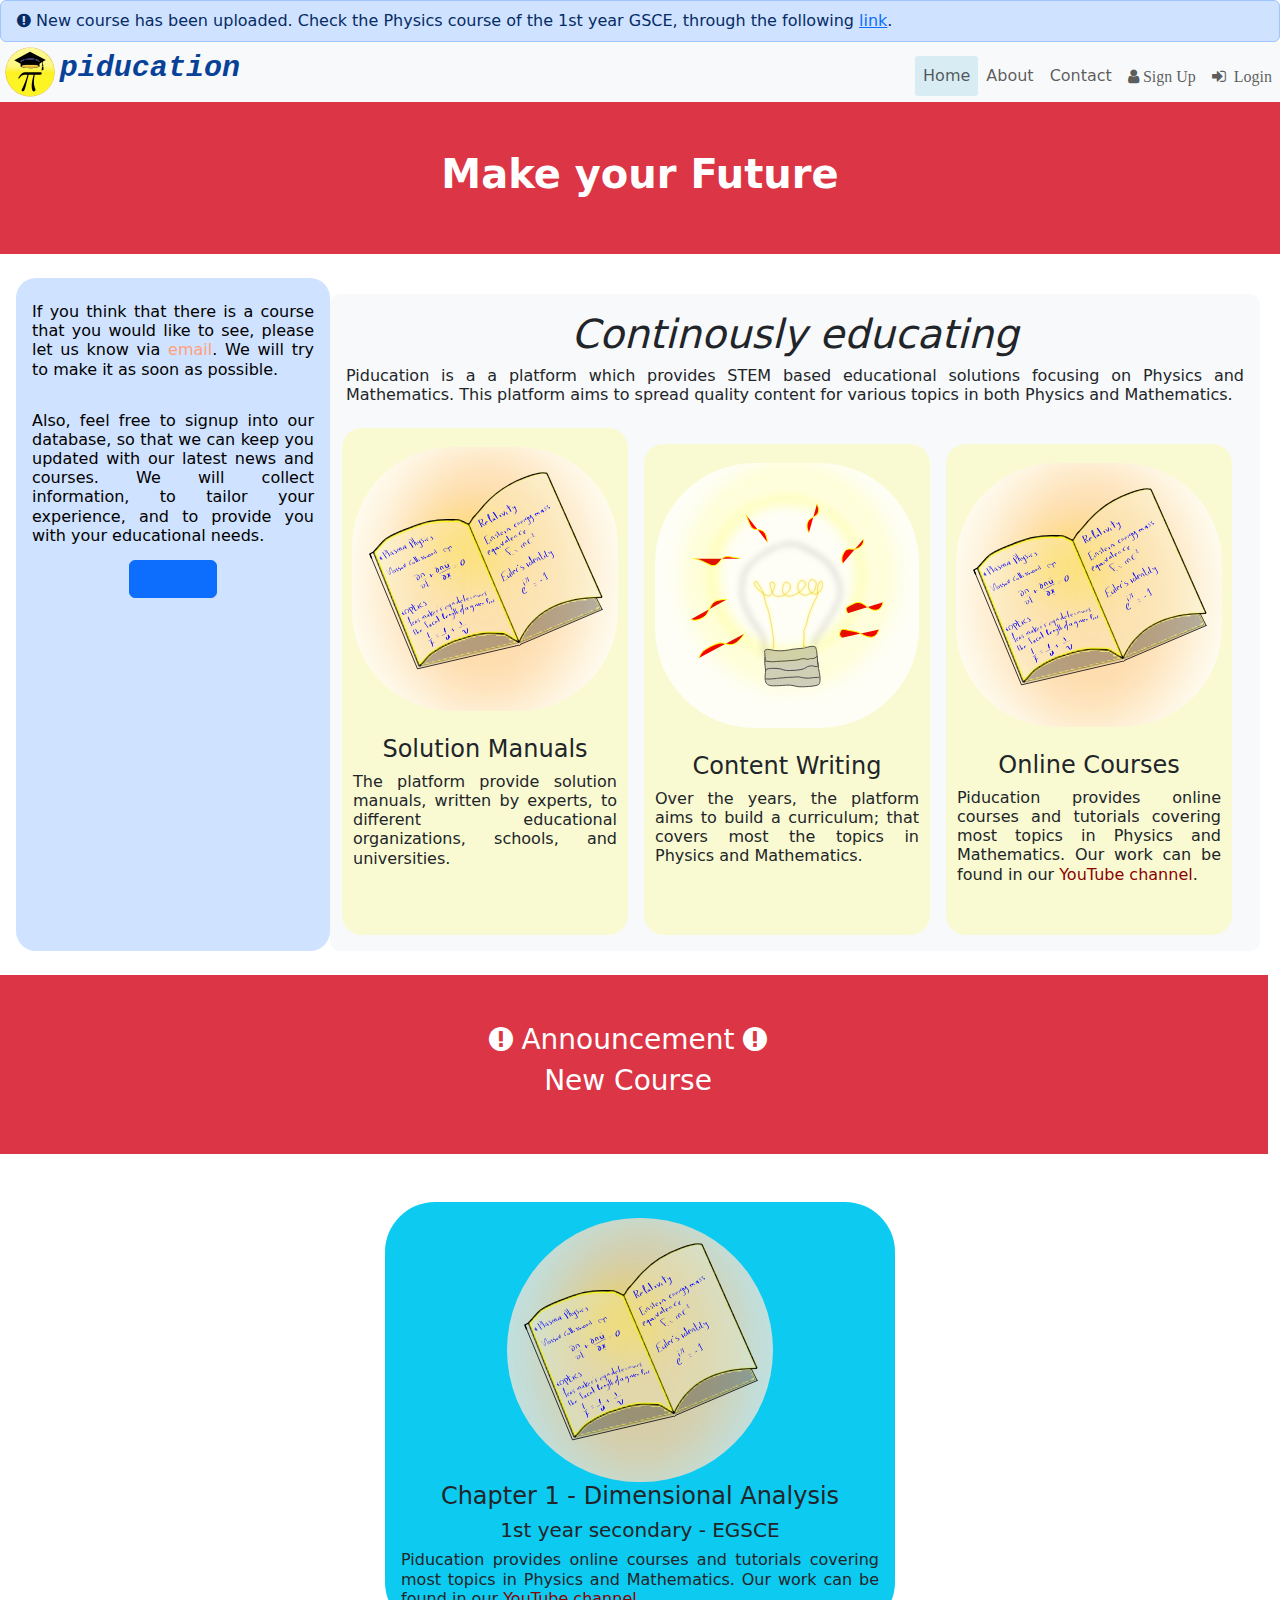
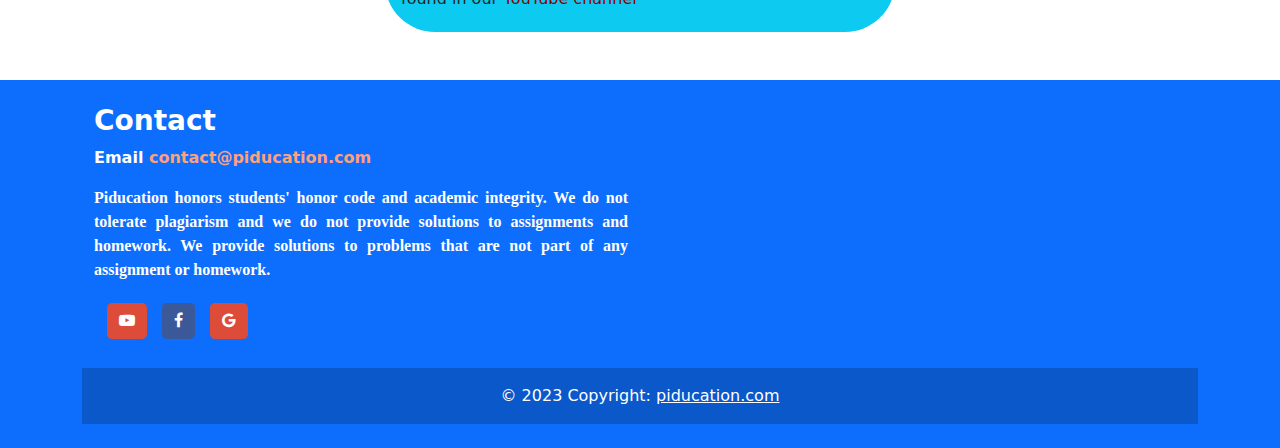
==== commit 7dd13675: "Add files via upload" ====
--- a/index.html
+++ b/index.html
@@ -89,7 +89,7 @@
                                     Also, feel free to signup into our database, so that we can keep you updated with our latest news and courses. We will collect information, to tailor your experience, and to provide you with your educational needs.
                                   </h6>
                                   <h6 class="btn bg-cust d-flex align-items-center justify-content-center mx-auto">
-                                    <button type="button" class="btn btn-primary"><a href="signup_bs.html" style="text-decoration: none;background-color:transparent;color:black;">Sign Up</a></button>
+                                    <button type="button" class="btn btn-primary"><a href="signup_bs.html" style="text-decoration: none;">Sign Up</a></button>
 
                                   </h6>
                                   </div>
@@ -235,36 +235,103 @@
 
         
 <!-- ############################################################ -->
-    <div class="row" style="background-color:#0a58ca;"> <!-- Footer-->
-        <div class="col-lg-6 col-md-7 col-sm-9">
-            <div class="vstack px-5 py-5">
-                <div class="col">
-                    <h1 style="color:white">contact</h1>
-                </div>
-                <div class ="col">
-                    <p style="color:white; font-weight:bold" >Email <a href="emailto:contact@piducation.com" style="text-decoration:none; color:lightsalmon ">contact@piducation.com</a></p>
-                </div>
-                <div class="col-12">
-                    <p style="color:white;text-align:justify;font-weight: bold; font-family: fantasy">
+<footer class="bg-primary text-start  text-white py-4 ">
+    <div class="container col-12">
+    <div class="container-fluid float-start col-lg-6 col-md-7 col-sm-9">
+        <div class=" p4-pb-0">
+            <section >
+               <h3 style=" font-weight: 600;"> Contact</h3> 
+            </section>
+            <section >
+                <p style=" font-weight: 600;" >Email <a href="mailto:contact@piducation.com" style="text-decoration:none; color:lightsalmon ">contact@piducation.com</a></p>
+            </section>
+            <section>
+                <p style="text-align:justify;font-weight: 600; font-family: fantasy">
                     Piducation honors students' honor code and academic integrity. We do not tolerate plagiarism and we do not provide solutions to assignments and homework. We provide solutions to problems that are not part of any assignment or homework.
                     </p>
-                </div>
-                <div class="col px-2">
-                    <div class="row social" >
-                        <!--   <a target = "blank" href = '#'><i class="fab fa-twitch"></i></a> -->
-                           <a target = "blank" name="yt" href ='https://youtube.com/channel/UCIh7uDOyyIlbKJDguNLMVwQ'><i class="fa fa-youtube-play"></i></a>
-                           <!-- <a target = "blank" href='#' ><i class="fab fa-twitter"></i></a> -->
-                           <a target = "blank" name = "fb" href='https://www.facebook.com/piducation'><i class='fa fa-facebook-official'></i></a>
-                        <!--   <a target = "blank" href='#'><i class='fab fa-instagram'></i></a>
-                          <a target="blank" href="#"> <i class="fab fa-discord"></i></a> -->
-                         </div> <!-- end tag of the social icons--> 
-                </div>
-                <div class="col text-light">
-                    Copyrights &copy; 2022 Piducation LTD. All rights reserved.
-                </div>
-            </div>
+            </section>
         </div>
+        <!-- Grid container -->
+        <div class=" g-0 ps-2 py-0 pb-0">
+          <!-- Section: Social media -->
+          <section class="mb-4">
+            <!-- Youtube -->
+            <a
+               class="btn btn-primary btn-floating m-1"
+               style="background-color: #dd4b39;"
+               href="https://youtube.com/channel/UCIh7uDOyyIlbKJDguNLMVwQ"
+               role="button"
+               ><i class="fa fa-youtube-play"></i
+              ></a>
+            <!-- Facebook -->
+            <a
+               class="btn btn-primary btn-floating m-1"
+               style="background-color: #3b5998;"
+               href="https://www.facebook.com/piducation"
+               role="button"
+               ><i class="fa fa-facebook-f"></i
+              ></a>
+    
+            <!-- Twitter -->
+            <!-- <a
+               class="btn btn-primary btn-floating m-1"
+               style="background-color: #55acee;"
+               href="#!"
+               role="button"
+               ><i class="fa fa-twitter"></i
+              ></a> -->
+    
+            <!-- Google -->
+            <a
+               class="btn btn-primary btn-floating m-1"
+               style="background-color: #dd4b39;"
+               href="mailto:contact@piducation.com"
+               role="button"
+               ><i class="fa fa-google"></i
+              ></a>
+    
+            <!-- Instagram -->
+            <!-- <a
+               class="btn btn-primary btn-floating m-1"
+               style="background-color: #ac2bac;"
+               href="#!"
+               role="button"
+               ><i class="fa fa-instagram"></i
+              ></a> -->
+    
+            <!-- Linkedin -->
+            <!-- <a
+               class="btn btn-primary btn-floating m-1"
+               style="background-color: #0082ca;"
+               href="#!"
+               role="button"
+               ><i class="fa fa-linkedin"></i
+              ></a> -->
+            <!-- Github -->
+            <!-- <a
+               class="btn btn-primary btn-floating m-1"
+               style="background-color: #333333;"
+               href="#!"
+               role="button"
+               ><i class="fa fa-github"></i
+              ></a> -->
+          </section>
+          <!-- Section: Social media -->
+        </div>
+        <!-- Grid container -->
+    
+        <!-- Copyright -->
+        
+        <!-- Copyright -->
     </div>
+    <div class="container-fluid float-start text-center p-3" style="background-color: rgba(0, 0, 0, 0.2);">
+        © 2023 Copyright: <a class="text-white" href="https://piducation.com/">piducation.com</a>
+    </div>
+    </div>
+    
+  </footer>
+
+<!-- ############################################################ -->
 
 </div>
 </div>
@@ -315,7 +382,7 @@
     var noPrint=true;
     var noCopy=true;
     var noScreenshot=true;
-    var autoBlur=true;
+    var autoBlur=false;
 </script>
 
 
